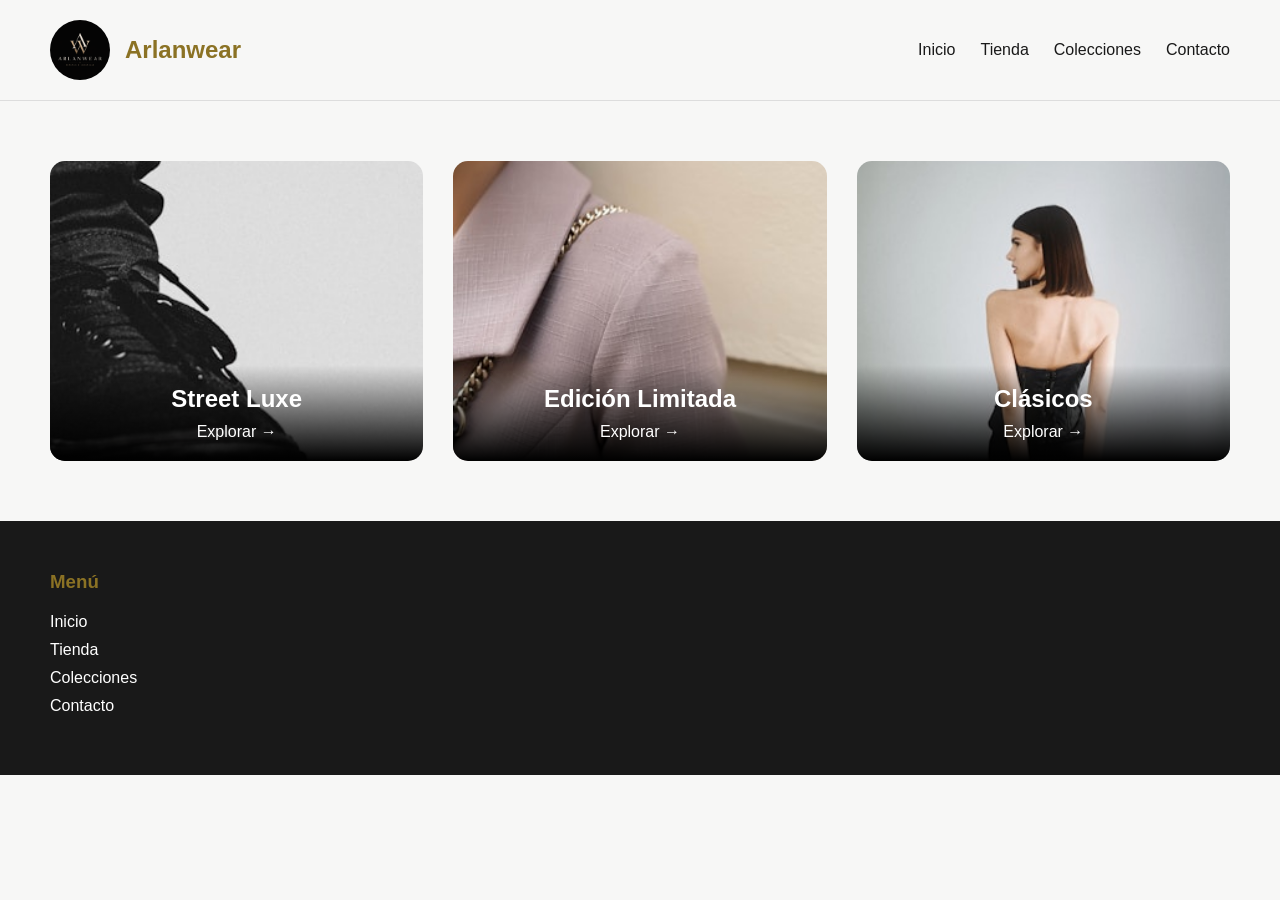
==== colecciones.html @ 35a04d6d "Add files via upload" ====
<!DOCTYPE html>
<html lang="es">
<head>
    <meta charset="UTF-8">
    <title>Arlanwear - Colecciones</title>
    <link rel="stylesheet" href="estilos.css">
</head>
<body>
    <header class="header">
        <div class="logo-area">
            <img class="logo" src="Arlanwear_files/ChatGPT-Image-21-abr-2026-09_43_17-p.m.png" alt="Logo">
            <a href="index.html" class="site-title">Arlanwear</a>
        </div>
        <nav class="nav-links">
            <a href="index.html">Inicio</a>
            <a href="tienda.html">Tienda</a>
            <a href="colecciones.html">Colecciones</a>
            <a href="contacto.html">Contacto</a>
        </nav>
    </header>

    <section class="categories">
        <div class="category-card">
            <img src="Arlanwear_files/photo-1592307493366-958033173b23" alt="Street Luxe">
            <div class="category-overlay">
                <h3>Street Luxe</h3>
                <a href="tienda.html">Explorar →</a>
            </div>
        </div>
        <div class="category-card">
            <img src="Arlanwear_files/photo-1622114684497-a9820f5ebc41" alt="Edición Limitada">
            <div class="category-overlay">
                <h3>Edición Limitada</h3>
                <a href="tienda.html">Explorar →</a>
            </div>
        </div>
        <div class="category-card">
            <img src="Arlanwear_files/photo-1614942917889-c1f6a8ad933a" alt="Clásicos">
            <div class="category-overlay">
                <h3>Clásicos</h3>
                <a href="tienda.html">Explorar →</a>
            </div>
        </div>
    </section>

    <footer class="footer">
        <div><h3>Menú</h3><a href="index.html">Inicio</a><a href="tienda.html">Tienda</a><a href="colecciones.html">Colecciones</a><a href="contacto.html">Contacto</a></div>
    </footer>
</body>
</html>
---- estilos.css ----
*{margin:0;padding:0;box-sizing:border-box}
body{font-family:'Segoe UI',Arial,sans-serif;background:#f7f7f6}
.header{background:#f7f7f6;padding:20px 50px;display:flex;justify-content:space-between;align-items:center;flex-wrap:wrap;border-bottom:1px solid #ddd}
.logo-area{display:flex;align-items:center;gap:15px}
.logo{width:60px;height:60px;border-radius:50%;object-fit:cover}
.site-title{color:#8b7224;font-size:24px;font-weight:bold;text-decoration:none}
.nav-links{display:flex;gap:25px}
.nav-links a{text-decoration:none;color:#191919;font-size:16px}
.nav-links a:hover{color:#8b7224}
.hero{background:linear-gradient(135deg,#191919 0%,#8b7224 100%);color:white;text-align:center;padding:100px 20px}
.hero h1{font-size:48px;margin-bottom:20px}
.hero p{font-size:20px;margin-bottom:30px}
.btn{background:#8b7224;color:white;padding:12px 30px;border-radius:30px;text-decoration:none;display:inline-block}
.btn:hover{background:#6b561c}
.categories{padding:60px 50px;display:grid;grid-template-columns:repeat(3,1fr);gap:30px}
.category-card{position:relative;height:300px;border-radius:15px;overflow:hidden}
.category-card img{width:100%;height:100%;object-fit:cover}
.category-overlay{position:absolute;bottom:0;left:0;right:0;background:linear-gradient(transparent,black);color:white;padding:20px;text-align:center}
.category-overlay h3{font-size:24px;margin-bottom:10px}
.category-overlay a{color:white;text-decoration:none}
.products-section{padding:40px 50px;max-width:1200px;margin:0 auto}
.products-section h1{text-align:center;margin-bottom:40px;font-size:32px}
.products-grid{display:grid;grid-template-columns:repeat(4,1fr);gap:30px}
.product-card{background:white;border-radius:10px;overflow:hidden;box-shadow:0 2px 10px rgba(0,0,0,0.1);text-align:center;padding-bottom:20px}
.product-card img{width:100%;height:250px;object-fit:cover}
.product-card h3{margin:15px 0 10px;font-size:18px}
.price{color:#8b7224;font-size:20px;font-weight:bold;margin:10px 0}
.product-btn{background:#191919;color:white;padding:8px 20px;border:none;border-radius:20px;cursor:pointer}
.newsletter{background:#191919;color:white;text-align:center;padding:60px 20px}
.newsletter h2{font-size:32px;margin-bottom:15px}
.newsletter-form{display:flex;justify-content:center;gap:10px;flex-wrap:wrap;margin-top:20px}
.newsletter-form input{padding:12px 20px;border-radius:30px;border:none;width:300px}
.newsletter-form button{background:#8b7224;color:white;padding:12px 30px;border:none;border-radius:30px;cursor:pointer}
.contact-section{max-width:600px;margin:60px auto;padding:0 20px;text-align:center}
.contact-form{display:flex;flex-direction:column;gap:15px;margin:30px 0}
.contact-form input,.contact-form textarea{padding:12px;border:1px solid #ddd;border-radius:10px}
.footer{background:#191919;color:white;padding:50px;display:grid;grid-template-columns:repeat(3,1fr);gap:40px}
.footer h3{color:#8b7224;margin-bottom:20px}
.footer a{color:white;text-decoration:none;display:block;margin-bottom:10px}
@media(max-width:768px){.header{flex-direction:column;gap:15px}.categories{grid-template-columns:1fr;padding:30px}.products-grid{grid-template-columns:repeat(2,1fr)}.footer{grid-template-columns:1fr;text-align:center}}
@media(max-width:480px){.products-grid{grid-template-columns:1fr}.hero h1{font-size:32px}}
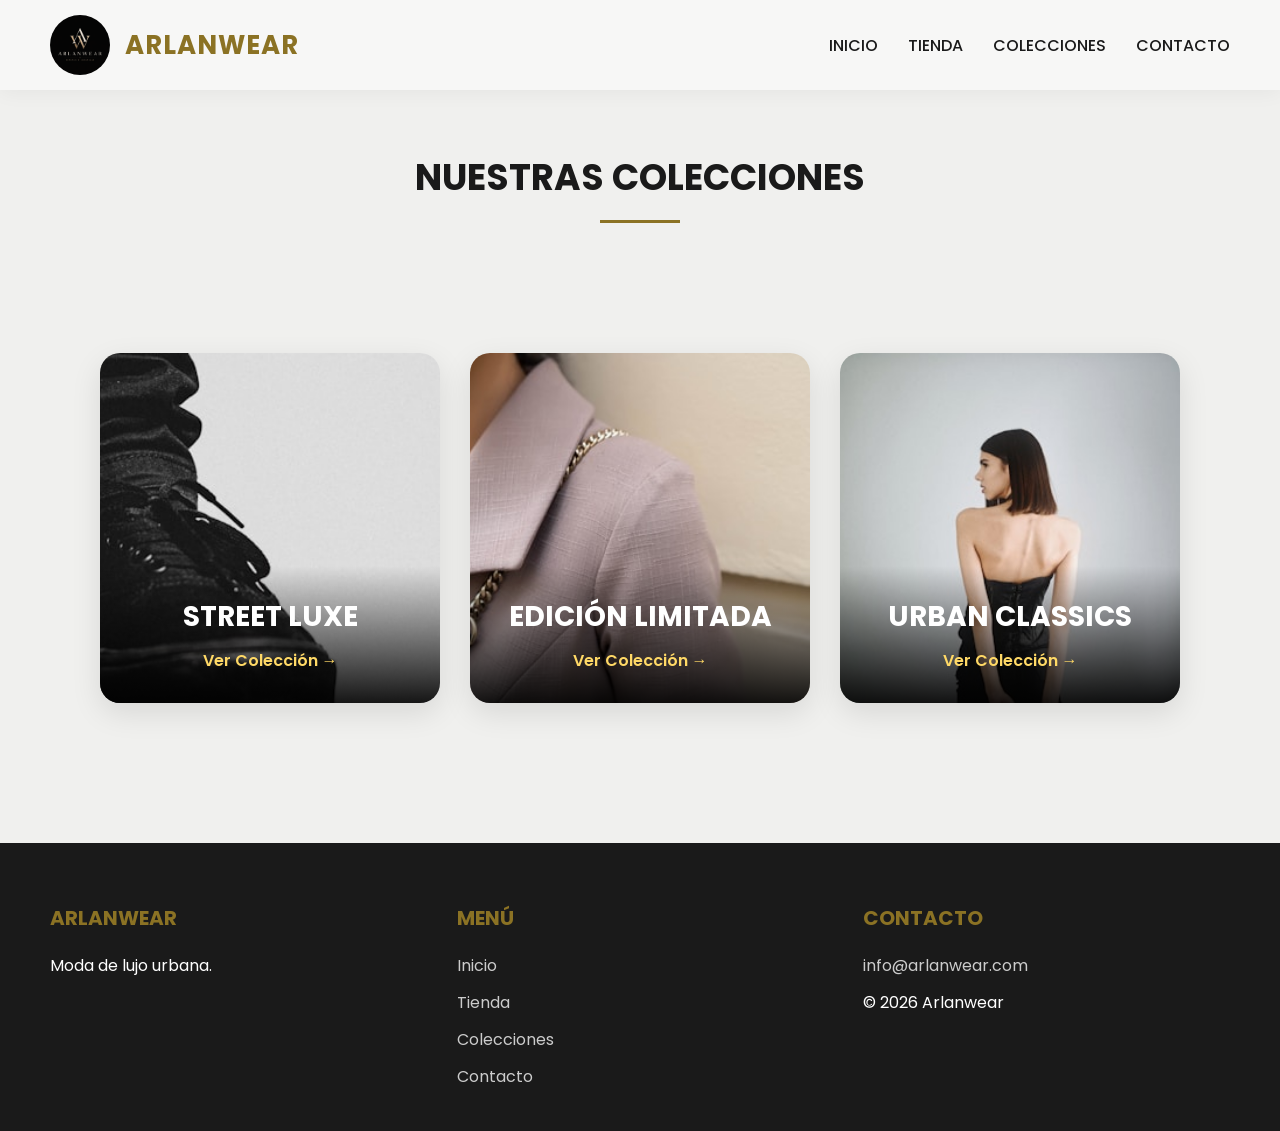
==== commit 0062c357: "Update colecciones.html with new structure and titles" ====
--- a/colecciones.html
+++ b/colecciones.html
@@ -2,49 +2,56 @@
 <html lang="es">
 <head>
     <meta charset="UTF-8">
-    <title>Arlanwear - Colecciones</title>
+    <meta name="viewport" content="width=device-width, initial-scale=1.0">
+    <title>Colecciones | Arlanwear</title>
+    <link href="https://fonts.googleapis.com/css2?family=Poppins:wght@300;400;500;600;700&display=swap" rel="stylesheet">
     <link rel="stylesheet" href="estilos.css">
 </head>
 <body>
     <header class="header">
         <div class="logo-area">
-            <img class="logo" src="Arlanwear_files/ChatGPT-Image-21-abr-2026-09_43_17-p.m.png" alt="Logo">
-            <a href="index.html" class="site-title">Arlanwear</a>
+            <img class="logo" src="Arlanwear_files/ChatGPT-Image-21-abr-2026-09_43_17-p.m.png" alt="Arlanwear">
+            <a href="index.html" class="site-title">ARLANWEAR</a>
         </div>
         <nav class="nav-links">
-            <a href="index.html">Inicio</a>
-            <a href="tienda.html">Tienda</a>
-            <a href="colecciones.html">Colecciones</a>
-            <a href="contacto.html">Contacto</a>
+            <a href="index.html">INICIO</a>
+            <a href="tienda.html">TIENDA</a>
+            <a href="colecciones.html">COLECCIONES</a>
+            <a href="contacto.html">CONTACTO</a>
         </nav>
     </header>
 
-    <section class="categories">
-        <div class="category-card">
-            <img src="Arlanwear_files/photo-1592307493366-958033173b23" alt="Street Luxe">
-            <div class="category-overlay">
-                <h3>Street Luxe</h3>
-                <a href="tienda.html">Explorar →</a>
+    <section class="products-section">
+        <h1>NUESTRAS COLECCIONES</h1>
+        <div class="categories">
+            <div class="category-card">
+                <img src="Arlanwear_files/photo-1592307493366-958033173b23" alt="Street Luxe">
+                <div class="category-overlay">
+                    <h3>STREET LUXE</h3>
+                    <a href="tienda.html">Ver Colección →</a>
+                </div>
             </div>
-        </div>
-        <div class="category-card">
-            <img src="Arlanwear_files/photo-1622114684497-a9820f5ebc41" alt="Edición Limitada">
-            <div class="category-overlay">
-                <h3>Edición Limitada</h3>
-                <a href="tienda.html">Explorar →</a>
+            <div class="category-card">
+                <img src="Arlanwear_files/photo-1622114684497-a9820f5ebc41" alt="Edición Limitada">
+                <div class="category-overlay">
+                    <h3>EDICIÓN LIMITADA</h3>
+                    <a href="tienda.html">Ver Colección →</a>
+                </div>
             </div>
-        </div>
-        <div class="category-card">
-            <img src="Arlanwear_files/photo-1614942917889-c1f6a8ad933a" alt="Clásicos">
-            <div class="category-overlay">
-                <h3>Clásicos</h3>
-                <a href="tienda.html">Explorar →</a>
+            <div class="category-card">
+                <img src="Arlanwear_files/photo-1614942917889-c1f6a8ad933a" alt="Urban Classics">
+                <div class="category-overlay">
+                    <h3>URBAN CLASSICS</h3>
+                    <a href="tienda.html">Ver Colección →</a>
+                </div>
             </div>
         </div>
     </section>
 
     <footer class="footer">
-        <div><h3>Menú</h3><a href="index.html">Inicio</a><a href="tienda.html">Tienda</a><a href="colecciones.html">Colecciones</a><a href="contacto.html">Contacto</a></div>
+        <div><h3>ARLANWEAR</h3><p>Moda de lujo urbana.</p></div>
+        <div><h3>MENÚ</h3><a href="index.html">Inicio</a><a href="tienda.html">Tienda</a><a href="colecciones.html">Colecciones</a><a href="contacto.html">Contacto</a></div>
+        <div><h3>CONTACTO</h3><a href="mailto:info@arlanwear.com">info@arlanwear.com</a><p>© 2026 Arlanwear</p></div>
     </footer>
 </body>
 </html>
--- a/estilos.css
+++ b/estilos.css
@@ -1,41 +1,427 @@
-*{margin:0;padding:0;box-sizing:border-box}
-body{font-family:'Segoe UI',Arial,sans-serif;background:#f7f7f6}
-.header{background:#f7f7f6;padding:20px 50px;display:flex;justify-content:space-between;align-items:center;flex-wrap:wrap;border-bottom:1px solid #ddd}
-.logo-area{display:flex;align-items:center;gap:15px}
-.logo{width:60px;height:60px;border-radius:50%;object-fit:cover}
-.site-title{color:#8b7224;font-size:24px;font-weight:bold;text-decoration:none}
-.nav-links{display:flex;gap:25px}
-.nav-links a{text-decoration:none;color:#191919;font-size:16px}
-.nav-links a:hover{color:#8b7224}
-.hero{background:linear-gradient(135deg,#191919 0%,#8b7224 100%);color:white;text-align:center;padding:100px 20px}
-.hero h1{font-size:48px;margin-bottom:20px}
-.hero p{font-size:20px;margin-bottom:30px}
-.btn{background:#8b7224;color:white;padding:12px 30px;border-radius:30px;text-decoration:none;display:inline-block}
-.btn:hover{background:#6b561c}
-.categories{padding:60px 50px;display:grid;grid-template-columns:repeat(3,1fr);gap:30px}
-.category-card{position:relative;height:300px;border-radius:15px;overflow:hidden}
-.category-card img{width:100%;height:100%;object-fit:cover}
-.category-overlay{position:absolute;bottom:0;left:0;right:0;background:linear-gradient(transparent,black);color:white;padding:20px;text-align:center}
-.category-overlay h3{font-size:24px;margin-bottom:10px}
-.category-overlay a{color:white;text-decoration:none}
-.products-section{padding:40px 50px;max-width:1200px;margin:0 auto}
-.products-section h1{text-align:center;margin-bottom:40px;font-size:32px}
-.products-grid{display:grid;grid-template-columns:repeat(4,1fr);gap:30px}
-.product-card{background:white;border-radius:10px;overflow:hidden;box-shadow:0 2px 10px rgba(0,0,0,0.1);text-align:center;padding-bottom:20px}
-.product-card img{width:100%;height:250px;object-fit:cover}
-.product-card h3{margin:15px 0 10px;font-size:18px}
-.price{color:#8b7224;font-size:20px;font-weight:bold;margin:10px 0}
-.product-btn{background:#191919;color:white;padding:8px 20px;border:none;border-radius:20px;cursor:pointer}
-.newsletter{background:#191919;color:white;text-align:center;padding:60px 20px}
-.newsletter h2{font-size:32px;margin-bottom:15px}
-.newsletter-form{display:flex;justify-content:center;gap:10px;flex-wrap:wrap;margin-top:20px}
-.newsletter-form input{padding:12px 20px;border-radius:30px;border:none;width:300px}
-.newsletter-form button{background:#8b7224;color:white;padding:12px 30px;border:none;border-radius:30px;cursor:pointer}
-.contact-section{max-width:600px;margin:60px auto;padding:0 20px;text-align:center}
-.contact-form{display:flex;flex-direction:column;gap:15px;margin:30px 0}
-.contact-form input,.contact-form textarea{padding:12px;border:1px solid #ddd;border-radius:10px}
-.footer{background:#191919;color:white;padding:50px;display:grid;grid-template-columns:repeat(3,1fr);gap:40px}
-.footer h3{color:#8b7224;margin-bottom:20px}
-.footer a{color:white;text-decoration:none;display:block;margin-bottom:10px}
-@media(max-width:768px){.header{flex-direction:column;gap:15px}.categories{grid-template-columns:1fr;padding:30px}.products-grid{grid-template-columns:repeat(2,1fr)}.footer{grid-template-columns:1fr;text-align:center}}
-@media(max-width:480px){.products-grid{grid-template-columns:1fr}.hero h1{font-size:32px}}
+* {
+    margin: 0;
+    padding: 0;
+    box-sizing: border-box;
+}
+
+body {
+    font-family: 'Poppins', 'Segoe UI', Arial, sans-serif;
+    background: #f7f7f6;
+    color: #1a1a1a;
+    scroll-behavior: smooth;
+}
+
+/* Header con sombra y efecto */
+.header {
+    background: rgba(247, 247, 246, 0.95);
+    backdrop-filter: blur(10px);
+    padding: 15px 50px;
+    display: flex;
+    justify-content: space-between;
+    align-items: center;
+    flex-wrap: wrap;
+    position: sticky;
+    top: 0;
+    z-index: 1000;
+    box-shadow: 0 2px 20px rgba(0,0,0,0.05);
+}
+
+.logo-area {
+    display: flex;
+    align-items: center;
+    gap: 15px;
+}
+
+.logo {
+    width: 60px;
+    height: 60px;
+    border-radius: 50%;
+    object-fit: cover;
+    transition: transform 0.3s;
+}
+
+.logo:hover {
+    transform: scale(1.05);
+}
+
+.site-title {
+    color: #8b7224;
+    font-size: 26px;
+    font-weight: 700;
+    text-decoration: none;
+    letter-spacing: 1px;
+}
+
+.nav-links {
+    display: flex;
+    gap: 30px;
+}
+
+.nav-links a {
+    text-decoration: none;
+    color: #1a1a1a;
+    font-weight: 500;
+    transition: all 0.3s;
+    position: relative;
+}
+
+.nav-links a:hover {
+    color: #8b7224;
+}
+
+.nav-links a::after {
+    content: '';
+    position: absolute;
+    bottom: -5px;
+    left: 0;
+    width: 0;
+    height: 2px;
+    background: #8b7224;
+    transition: width 0.3s;
+}
+
+.nav-links a:hover::after {
+    width: 100%;
+}
+
+/* Hero mejorado */
+.hero {
+    background: linear-gradient(135deg, #1a1a1a 0%, #2a2a2a 50%, #8b7224 100%);
+    color: white;
+    text-align: center;
+    padding: 120px 20px;
+    clip-path: polygon(0 0, 100% 0, 100% 90%, 0 100%);
+}
+
+.hero h1 {
+    font-size: 56px;
+    margin-bottom: 20px;
+    animation: fadeInUp 1s ease;
+}
+
+.hero p {
+    font-size: 20px;
+    margin-bottom: 30px;
+    opacity: 0.9;
+}
+
+.btn {
+    background: #8b7224;
+    color: white;
+    padding: 14px 35px;
+    border-radius: 50px;
+    text-decoration: none;
+    font-weight: 600;
+    display: inline-block;
+    transition: all 0.3s;
+    border: none;
+    cursor: pointer;
+    box-shadow: 0 4px 15px rgba(139,114,36,0.3);
+}
+
+.btn:hover {
+    background: #6b561c;
+    transform: translateY(-3px);
+    box-shadow: 0 6px 20px rgba(139,114,36,0.4);
+}
+
+/* Categorías con efecto hover */
+.categories {
+    padding: 80px 50px;
+    display: grid;
+    grid-template-columns: repeat(3, 1fr);
+    gap: 30px;
+    max-width: 1400px;
+    margin: 0 auto;
+}
+
+.category-card {
+    position: relative;
+    height: 350px;
+    border-radius: 20px;
+    overflow: hidden;
+    cursor: pointer;
+    box-shadow: 0 10px 30px rgba(0,0,0,0.1);
+}
+
+.category-card img {
+    width: 100%;
+    height: 100%;
+    object-fit: cover;
+    transition: transform 0.5s;
+}
+
+.category-card:hover img {
+    transform: scale(1.1);
+}
+
+.category-overlay {
+    position: absolute;
+    bottom: 0;
+    left: 0;
+    right: 0;
+    background: linear-gradient(to top, rgba(0,0,0,0.9), transparent);
+    color: white;
+    padding: 30px;
+    text-align: center;
+    transform: translateY(0);
+    transition: transform 0.3s;
+}
+
+.category-card:hover .category-overlay {
+    transform: translateY(-10px);
+}
+
+.category-overlay h3 {
+    font-size: 28px;
+    margin-bottom: 10px;
+}
+
+.category-overlay a {
+    color: #ffd966;
+    text-decoration: none;
+    font-weight: 600;
+}
+
+/* Productos con grid mejorado */
+.products-section {
+    padding: 60px 50px;
+    background: #f0f0ee;
+}
+
+.products-section h1, .products-section h2 {
+    text-align: center;
+    margin-bottom: 50px;
+    font-size: 36px;
+    position: relative;
+}
+
+.products-section h1::after, .products-section h2::after {
+    content: '';
+    display: block;
+    width: 80px;
+    height: 3px;
+    background: #8b7224;
+    margin: 15px auto 0;
+}
+
+.products-grid {
+    display: grid;
+    grid-template-columns: repeat(auto-fit, minmax(280px, 1fr));
+    gap: 30px;
+    max-width: 1400px;
+    margin: 0 auto;
+}
+
+.product-card {
+    background: white;
+    border-radius: 15px;
+    overflow: hidden;
+    text-align: center;
+    box-shadow: 0 5px 20px rgba(0,0,0,0.08);
+    transition: all 0.3s;
+    padding-bottom: 20px;
+}
+
+.product-card:hover {
+    transform: translateY(-10px);
+    box-shadow: 0 15px 35px rgba(0,0,0,0.15);
+}
+
+.product-card img {
+    width: 100%;
+    height: 280px;
+    object-fit: cover;
+    transition: transform 0.3s;
+}
+
+.product-card:hover img {
+    transform: scale(1.05);
+}
+
+.product-card h3 {
+    margin: 20px 0 10px;
+    font-size: 18px;
+}
+
+.price {
+    color: #8b7224;
+    font-size: 24px;
+    font-weight: bold;
+    margin: 10px 0;
+}
+
+.product-btn {
+    background: #1a1a1a;
+    color: white;
+    padding: 10px 25px;
+    border: none;
+    border-radius: 30px;
+    cursor: pointer;
+    transition: all 0.3s;
+    font-weight: 600;
+}
+
+.product-btn:hover {
+    background: #8b7224;
+    transform: scale(1.05);
+}
+
+/* Newsletter */
+.newsletter {
+    background: linear-gradient(135deg, #1a1a1a, #2a2a2a);
+    color: white;
+    text-align: center;
+    padding: 80px 20px;
+}
+
+.newsletter h2 {
+    font-size: 36px;
+    margin-bottom: 15px;
+}
+
+.newsletter-form {
+    display: flex;
+    justify-content: center;
+    gap: 15px;
+    flex-wrap: wrap;
+    margin-top: 30px;
+}
+
+.newsletter-form input {
+    padding: 14px 25px;
+    border-radius: 50px;
+    border: none;
+    width: 320px;
+    font-size: 16px;
+}
+
+.newsletter-form button {
+    background: #8b7224;
+    color: white;
+    padding: 14px 35px;
+    border: none;
+    border-radius: 50px;
+    cursor: pointer;
+    font-weight: 600;
+    transition: all 0.3s;
+}
+
+.newsletter-form button:hover {
+    background: #6b561c;
+    transform: scale(1.02);
+}
+
+/* Contacto */
+.contact-section {
+    max-width: 700px;
+    margin: 80px auto;
+    padding: 0 20px;
+    text-align: center;
+}
+
+.contact-section h1 {
+    font-size: 42px;
+    margin-bottom: 20px;
+}
+
+.contact-form {
+    display: flex;
+    flex-direction: column;
+    gap: 20px;
+    margin: 40px 0;
+}
+
+.contact-form input, .contact-form textarea {
+    padding: 15px;
+    border: 2px solid #eee;
+    border-radius: 12px;
+    font-family: inherit;
+    transition: all 0.3s;
+}
+
+.contact-form input:focus, .contact-form textarea:focus {
+    outline: none;
+    border-color: #8b7224;
+    box-shadow: 0 0 0 3px rgba(139,114,36,0.2);
+}
+
+.contact-info {
+    margin-top: 30px;
+    padding: 20px;
+    background: #f0f0ee;
+    border-radius: 15px;
+}
+
+/* Footer */
+.footer {
+    background: #1a1a1a;
+    color: white;
+    padding: 60px 50px 30px;
+    display: grid;
+    grid-template-columns: repeat(auto-fit, minmax(250px, 1fr));
+    gap: 40px;
+}
+
+.footer h3 {
+    color: #8b7224;
+    margin-bottom: 20px;
+    font-size: 20px;
+}
+
+.footer a {
+    color: #ccc;
+    text-decoration: none;
+    display: block;
+    margin-bottom: 12px;
+    transition: color 0.3s;
+}
+
+.footer a:hover {
+    color: #8b7224;
+}
+
+/* Animaciones */
+@keyframes fadeInUp {
+    from {
+        opacity: 0;
+        transform: translateY(30px);
+    }
+    to {
+        opacity: 1;
+        transform: translateY(0);
+    }
+}
+
+/* Responsive */
+@media (max-width: 768px) {
+    .header {
+        flex-direction: column;
+        gap: 15px;
+        padding: 15px 20px;
+    }
+    .hero h1 {
+        font-size: 36px;
+    }
+    .categories {
+        grid-template-columns: 1fr;
+        padding: 40px 20px;
+    }
+    .products-section {
+        padding: 40px 20px;
+    }
+    .footer {
+        grid-template-columns: 1fr;
+        text-align: center;
+        padding: 40px 20px;
+    }
+}
+
+@media (max-width: 480px) {
+    .hero h1 {
+        font-size: 28px;
+    }
+    .products-grid {
+        grid-template-columns: 1fr;
+    }
+}
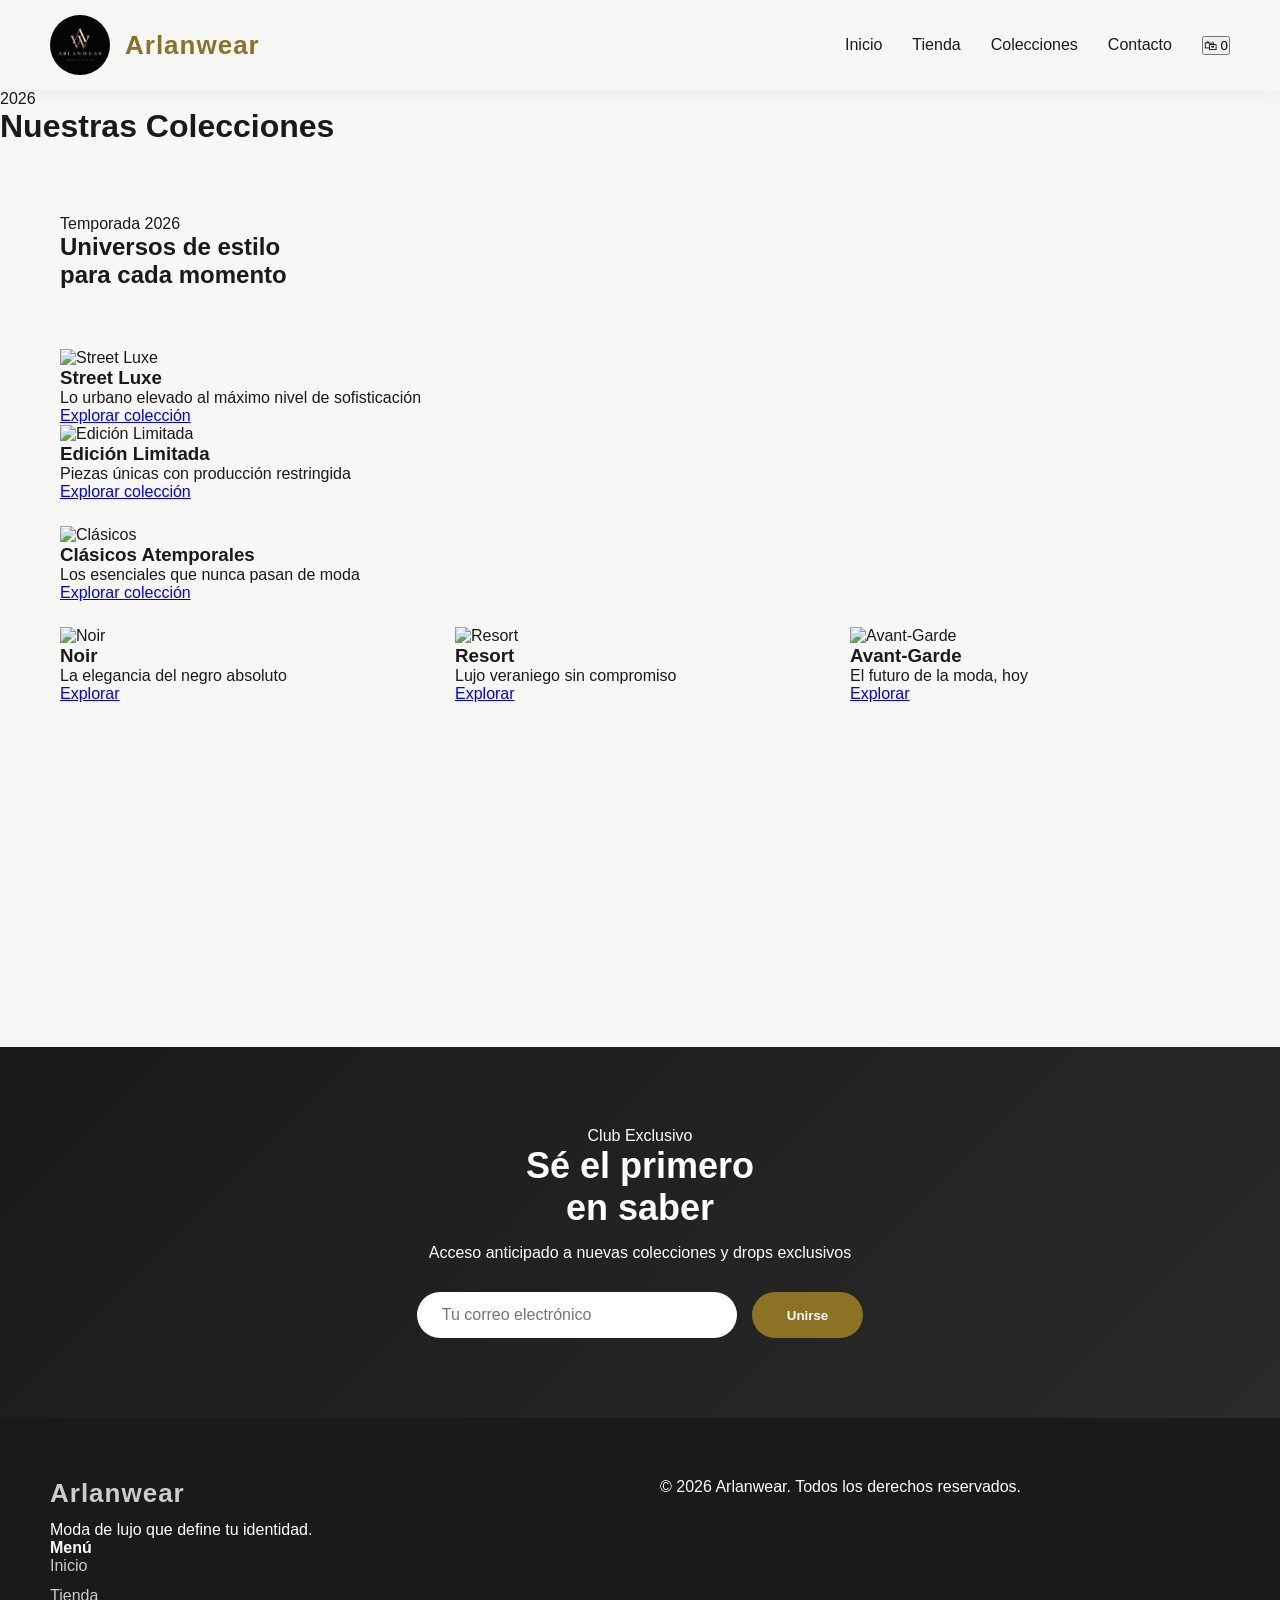
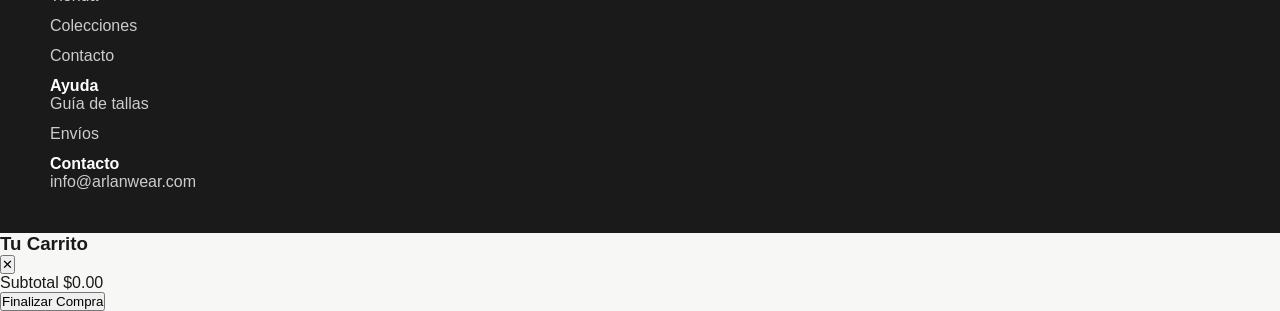
==== commit 1a7b73fc: "Revise colecciones.html for layout and content updates" ====
--- a/colecciones.html
+++ b/colecciones.html
@@ -1,57 +1,166 @@
 <!DOCTYPE html>
 <html lang="es">
 <head>
-    <meta charset="UTF-8">
-    <meta name="viewport" content="width=device-width, initial-scale=1.0">
-    <title>Colecciones | Arlanwear</title>
-    <link href="https://fonts.googleapis.com/css2?family=Poppins:wght@300;400;500;600;700&display=swap" rel="stylesheet">
-    <link rel="stylesheet" href="estilos.css">
+  <meta charset="UTF-8">
+  <meta name="viewport" content="width=device-width, initial-scale=1.0">
+  <title>Arlanwear — Colecciones</title>
+  <link rel="stylesheet" href="estilos.css">
 </head>
 <body>
-    <header class="header">
-        <div class="logo-area">
-            <img class="logo" src="Arlanwear_files/ChatGPT-Image-21-abr-2026-09_43_17-p.m.png" alt="Arlanwear">
-            <a href="index.html" class="site-title">ARLANWEAR</a>
+
+<!-- HEADER -->
+<header class="header">
+  <div class="logo-area">
+    <img class="logo" src="Arlanwear_files/ChatGPT-Image-21-abr-2026-09_43_17-p.m.png" alt="Logo"
+         onerror="this.src='https://images.unsplash.com/photo-1558618666-fcd25c85cd64?w=100&h=100&fit=crop'">
+    <a href="index.html" class="site-title">Arlanwear</a>
+  </div>
+  <nav class="nav-links">
+    <a href="index.html">Inicio</a>
+    <a href="tienda.html">Tienda</a>
+    <a href="colecciones.html">Colecciones</a>
+    <a href="contacto.html">Contacto</a>
+    <button class="cart-icon" onclick="openCart()" aria-label="Carrito">
+      🛍
+      <span class="cart-count" id="cart-badge">0</span>
+    </button>
+  </nav>
+</header>
+
+<!-- PAGE HERO -->
+<div class="colecciones-hero">
+  <div class="page-hero-content">
+    <p class="section-eyebrow">2026</p>
+    <h1>Nuestras Colecciones</h1>
+  </div>
+</div>
+
+<!-- COLLECTIONS GRID -->
+<section style="padding:70px 60px;background:var(--cream)">
+  <div class="section-header reveal" style="margin-bottom:60px">
+    <p class="section-eyebrow">Temporada 2026</p>
+    <h2 class="section-title">Universos de estilo<br>para cada momento</h2>
+  </div>
+
+  <!-- Main Grid -->
+  <div class="collection-grid reveal">
+    <div class="collection-card tall">
+      <img src="https://images.unsplash.com/photo-1469334031218-e382a71b716b?w=900&q=80" alt="Street Luxe">
+      <div class="overlay">
+        <h3>Street Luxe</h3>
+        <p>Lo urbano elevado al máximo nivel de sofisticación</p>
+        <a href="tienda.html">Explorar colección</a>
+      </div>
+    </div>
+    <div style="display:flex;flex-direction:column;gap:25px">
+      <div class="collection-card medium">
+        <img src="https://images.unsplash.com/photo-1509631179647-0177331693ae?w=700&q=80" alt="Edición Limitada">
+        <div class="overlay">
+          <h3>Edición Limitada</h3>
+          <p>Piezas únicas con producción restringida</p>
+          <a href="tienda.html">Explorar colección</a>
         </div>
-        <nav class="nav-links">
-            <a href="index.html">INICIO</a>
-            <a href="tienda.html">TIENDA</a>
-            <a href="colecciones.html">COLECCIONES</a>
-            <a href="contacto.html">CONTACTO</a>
-        </nav>
-    </header>
+      </div>
+      <div class="collection-card medium">
+        <img src="https://images.unsplash.com/photo-1558769132-cb1aea458c5e?w=700&q=80" alt="Clásicos">
+        <div class="overlay">
+          <h3>Clásicos Atemporales</h3>
+          <p>Los esenciales que nunca pasan de moda</p>
+          <a href="tienda.html">Explorar colección</a>
+        </div>
+      </div>
+    </div>
+  </div>
 
-    <section class="products-section">
-        <h1>NUESTRAS COLECCIONES</h1>
-        <div class="categories">
-            <div class="category-card">
-                <img src="Arlanwear_files/photo-1592307493366-958033173b23" alt="Street Luxe">
-                <div class="category-overlay">
-                    <h3>STREET LUXE</h3>
-                    <a href="tienda.html">Ver Colección →</a>
-                </div>
-            </div>
-            <div class="category-card">
-                <img src="Arlanwear_files/photo-1622114684497-a9820f5ebc41" alt="Edición Limitada">
-                <div class="category-overlay">
-                    <h3>EDICIÓN LIMITADA</h3>
-                    <a href="tienda.html">Ver Colección →</a>
-                </div>
-            </div>
-            <div class="category-card">
-                <img src="Arlanwear_files/photo-1614942917889-c1f6a8ad933a" alt="Urban Classics">
-                <div class="category-overlay">
-                    <h3>URBAN CLASSICS</h3>
-                    <a href="tienda.html">Ver Colección →</a>
-                </div>
-            </div>
-        </div>
-    </section>
+  <!-- Second row -->
+  <div style="display:grid;grid-template-columns:repeat(3,1fr);gap:25px;margin-top:25px" class="reveal">
+    <div class="collection-card" style="height:350px">
+      <img src="https://images.unsplash.com/photo-1525507119028-ed4c629a60a3?w=700&q=80" alt="Noir">
+      <div class="overlay">
+        <h3>Noir</h3>
+        <p>La elegancia del negro absoluto</p>
+        <a href="tienda.html">Explorar</a>
+      </div>
+    </div>
+    <div class="collection-card" style="height:350px">
+      <img src="https://images.unsplash.com/photo-1490481651871-ab68de25d43d?w=700&q=80" alt="Resort">
+      <div class="overlay">
+        <h3>Resort</h3>
+        <p>Lujo veraniego sin compromiso</p>
+        <a href="tienda.html">Explorar</a>
+      </div>
+    </div>
+    <div class="collection-card" style="height:350px">
+      <img src="https://images.unsplash.com/photo-1467043237213-65f2da53396f?w=700&q=80" alt="Avant-Garde">
+      <div class="overlay">
+        <h3>Avant-Garde</h3>
+        <p>El futuro de la moda, hoy</p>
+        <a href="tienda.html">Explorar</a>
+      </div>
+    </div>
+  </div>
+</section>
 
-    <footer class="footer">
-        <div><h3>ARLANWEAR</h3><p>Moda de lujo urbana.</p></div>
-        <div><h3>MENÚ</h3><a href="index.html">Inicio</a><a href="tienda.html">Tienda</a><a href="colecciones.html">Colecciones</a><a href="contacto.html">Contacto</a></div>
-        <div><h3>CONTACTO</h3><a href="mailto:info@arlanwear.com">info@arlanwear.com</a><p>© 2026 Arlanwear</p></div>
-    </footer>
+<!-- NEWSLETTER -->
+<section class="newsletter">
+  <div class="reveal">
+    <p class="section-eyebrow">Club Exclusivo</p>
+    <h2>Sé el primero<br>en saber</h2>
+    <p>Acceso anticipado a nuevas colecciones y drops exclusivos</p>
+    <div class="newsletter-form">
+      <input type="email" placeholder="Tu correo electrónico">
+      <button onclick="alert('¡Suscripto! Te avisaremos antes que nadie.')">Unirse</button>
+    </div>
+  </div>
+</section>
+
+<!-- FOOTER -->
+<footer class="footer">
+  <div class="footer-top">
+    <div class="footer-brand">
+      <a href="index.html" class="site-title">Arlanwear</a>
+      <p>Moda de lujo que define tu identidad.</p>
+    </div>
+    <div>
+      <h4>Menú</h4>
+      <a href="index.html">Inicio</a>
+      <a href="tienda.html">Tienda</a>
+      <a href="colecciones.html">Colecciones</a>
+      <a href="contacto.html">Contacto</a>
+    </div>
+    <div>
+      <h4>Ayuda</h4>
+      <a href="#">Guía de tallas</a>
+      <a href="#">Envíos</a>
+    </div>
+    <div>
+      <h4>Contacto</h4>
+      <a href="mailto:info@arlanwear.com">info@arlanwear.com</a>
+    </div>
+  </div>
+  <div class="footer-bottom">
+    <p>© 2026 Arlanwear. Todos los derechos reservados.</p>
+  </div>
+</footer>
+
+<!-- CART -->
+<div class="cart-overlay" id="cart-overlay" onclick="closeCart()"></div>
+<aside class="cart-sidebar" id="cart-sidebar">
+  <div class="cart-header">
+    <h3>Tu Carrito</h3>
+    <button class="cart-close" onclick="closeCart()">✕</button>
+  </div>
+  <div class="cart-items" id="cart-items"></div>
+  <div class="cart-footer">
+    <div class="cart-subtotal">
+      <span>Subtotal</span>
+      <span class="cart-subtotal-price" id="cart-total">$0.00</span>
+    </div>
+    <button class="cart-checkout-btn" onclick="alert('¡Checkout próximamente!')">Finalizar Compra</button>
+  </div>
+</aside>
+<div class="toast" id="toast"></div>
+
+<script src="cart.js"></script>
 </body>
 </html>
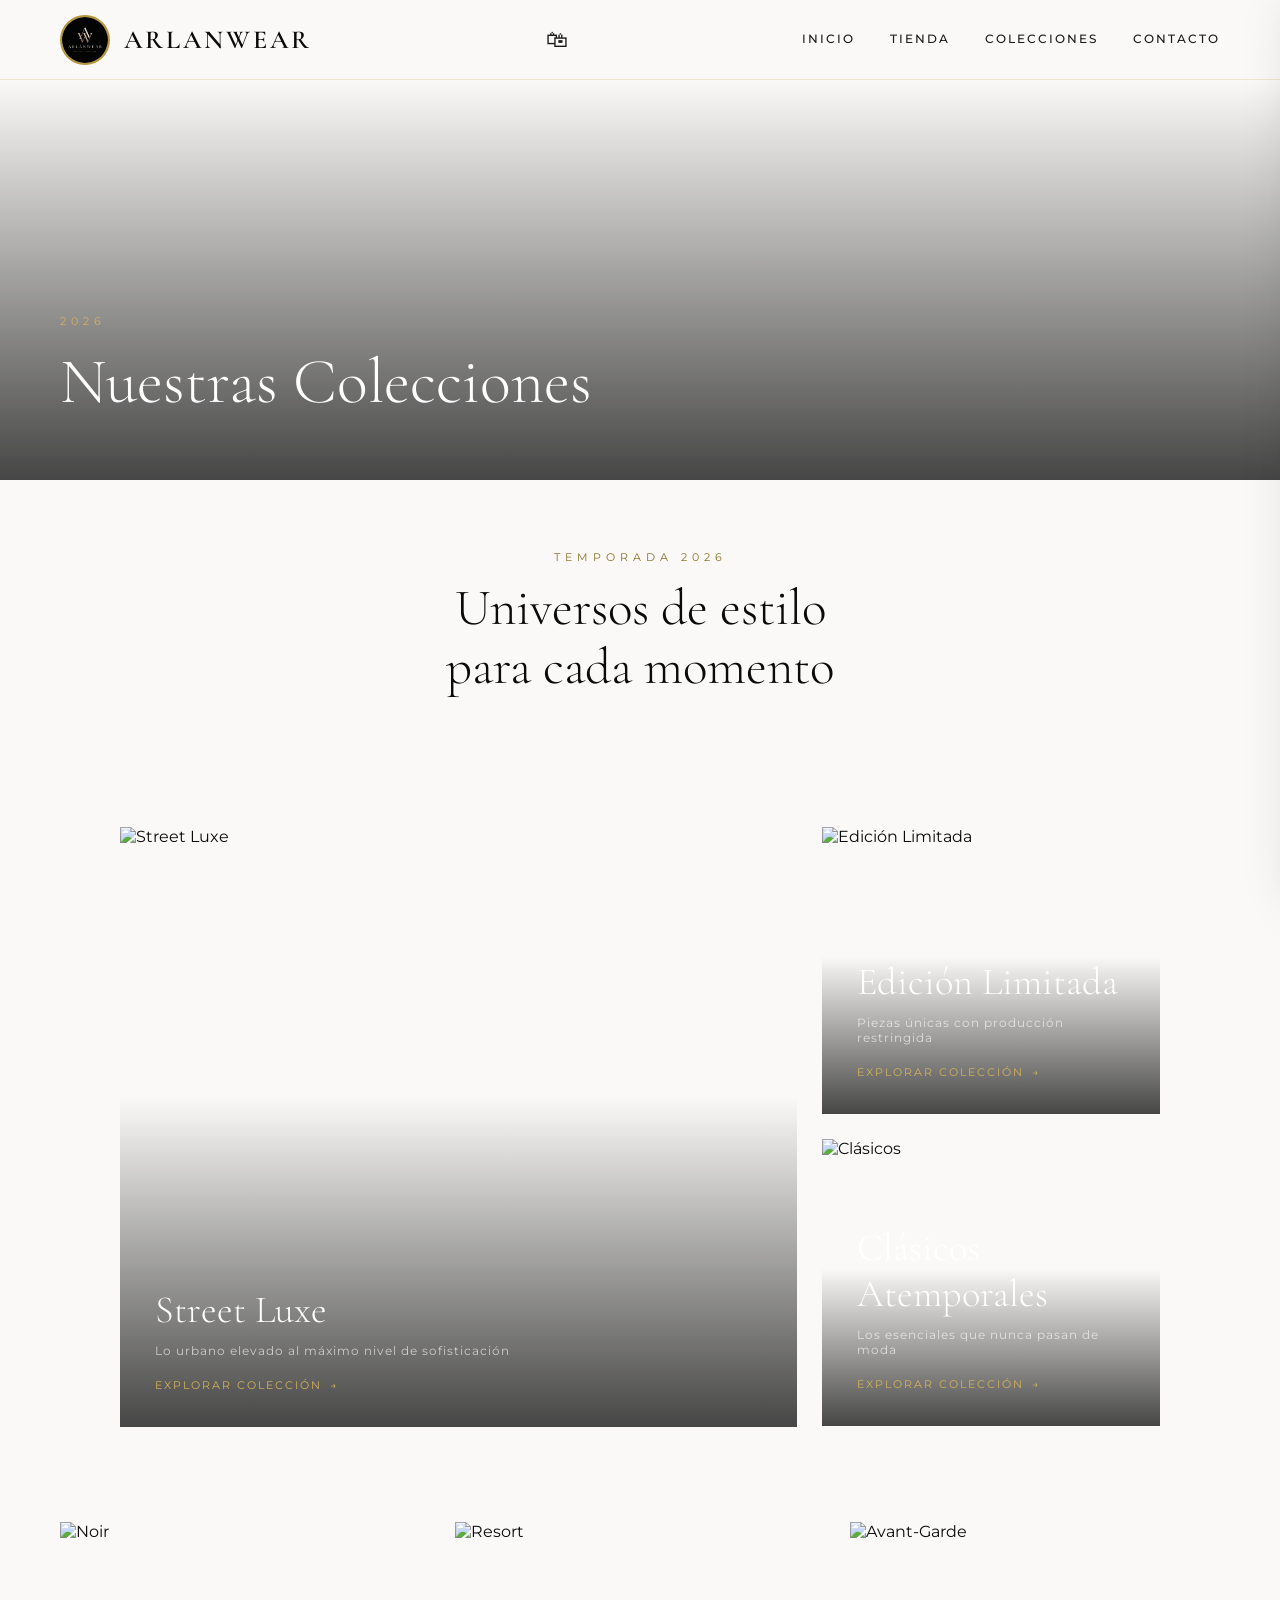
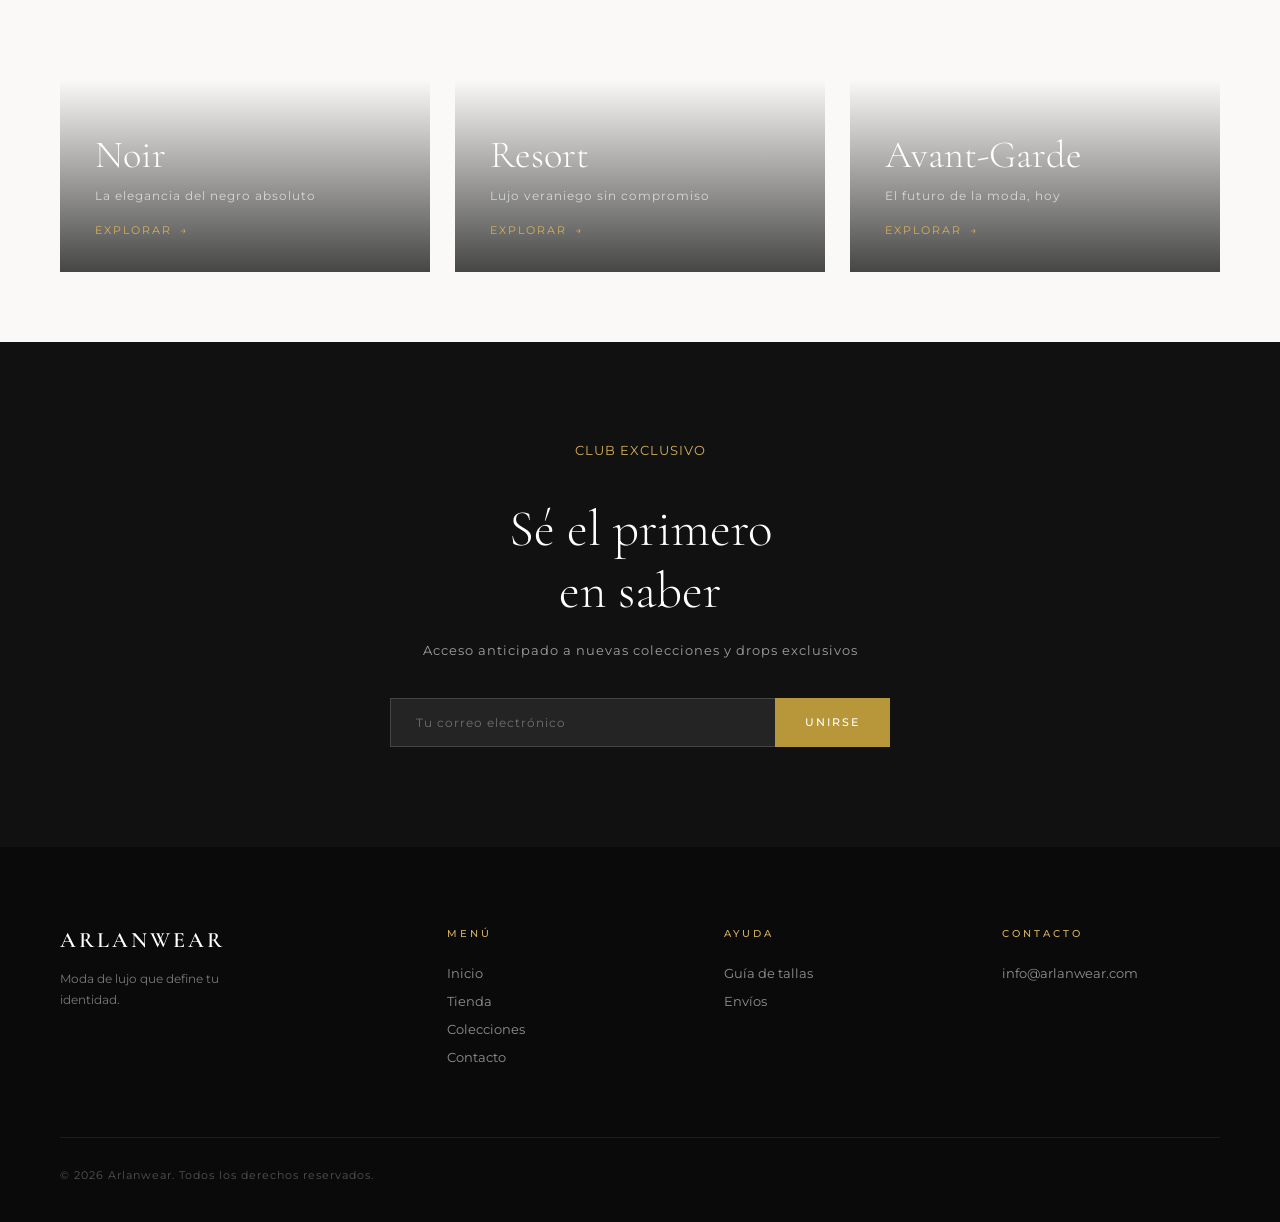
==== commit 209ae472: "Add responsive navigation menu with toggle functionality" ====
--- a/colecciones.html
+++ b/colecciones.html
@@ -15,15 +15,20 @@
          onerror="this.src='https://images.unsplash.com/photo-1558618666-fcd25c85cd64?w=100&h=100&fit=crop'">
     <a href="index.html" class="site-title">Arlanwear</a>
   </div>
-  <nav class="nav-links">
-    <a href="index.html">Inicio</a>
-    <a href="tienda.html">Tienda</a>
-    <a href="colecciones.html">Colecciones</a>
-    <a href="contacto.html">Contacto</a>
+  <div style="display:flex;align-items:center;gap:15px">
     <button class="cart-icon" onclick="openCart()" aria-label="Carrito">
       🛍
       <span class="cart-count" id="cart-badge">0</span>
     </button>
+    <button class="hamburger" id="hamburger" aria-label="Menú" onclick="toggleMenu()">
+      <span></span><span></span><span></span>
+    </button>
+  </div>
+  <nav class="nav-links" id="nav-links">
+    <a href="index.html" onclick="closeMenu()">Inicio</a>
+    <a href="tienda.html" onclick="closeMenu()">Tienda</a>
+    <a href="colecciones.html" onclick="closeMenu()">Colecciones</a>
+    <a href="contacto.html" onclick="closeMenu()">Contacto</a>
   </nav>
 </header>
 
@@ -162,5 +167,16 @@
 <div class="toast" id="toast"></div>
 
 <script src="cart.js"></script>
-</body>
+<script>
+function toggleMenu(){
+  document.getElementById('hamburger').classList.toggle('open');
+  document.getElementById('nav-links').classList.toggle('open');
+  document.body.style.overflow = document.getElementById('nav-links').classList.contains('open') ? 'hidden' : '';
+}
+function closeMenu(){
+  document.getElementById('hamburger').classList.remove('open');
+  document.getElementById('nav-links').classList.remove('open');
+  document.body.style.overflow = '';
+}
+</script>
 </html>
--- a/estilos.css
+++ b/estilos.css
@@ -1,427 +1,946 @@
-* {
-    margin: 0;
-    padding: 0;
-    box-sizing: border-box;
-}
-
-body {
-    font-family: 'Poppins', 'Segoe UI', Arial, sans-serif;
-    background: #f7f7f6;
-    color: #1a1a1a;
-    scroll-behavior: smooth;
-}
-
-/* Header con sombra y efecto */
-.header {
-    background: rgba(247, 247, 246, 0.95);
-    backdrop-filter: blur(10px);
-    padding: 15px 50px;
-    display: flex;
-    justify-content: space-between;
-    align-items: center;
-    flex-wrap: wrap;
-    position: sticky;
-    top: 0;
-    z-index: 1000;
-    box-shadow: 0 2px 20px rgba(0,0,0,0.05);
-}
-
-.logo-area {
-    display: flex;
-    align-items: center;
-    gap: 15px;
-}
-
-.logo {
-    width: 60px;
-    height: 60px;
-    border-radius: 50%;
-    object-fit: cover;
-    transition: transform 0.3s;
-}
-
-.logo:hover {
-    transform: scale(1.05);
-}
-
-.site-title {
-    color: #8b7224;
-    font-size: 26px;
-    font-weight: 700;
-    text-decoration: none;
-    letter-spacing: 1px;
-}
-
-.nav-links {
-    display: flex;
-    gap: 30px;
-}
-
-.nav-links a {
-    text-decoration: none;
-    color: #1a1a1a;
-    font-weight: 500;
-    transition: all 0.3s;
-    position: relative;
-}
-
-.nav-links a:hover {
-    color: #8b7224;
-}
-
-.nav-links a::after {
-    content: '';
-    position: absolute;
-    bottom: -5px;
-    left: 0;
-    width: 0;
-    height: 2px;
-    background: #8b7224;
-    transition: width 0.3s;
-}
-
-.nav-links a:hover::after {
-    width: 100%;
-}
-
-/* Hero mejorado */
-.hero {
-    background: linear-gradient(135deg, #1a1a1a 0%, #2a2a2a 50%, #8b7224 100%);
-    color: white;
-    text-align: center;
-    padding: 120px 20px;
-    clip-path: polygon(0 0, 100% 0, 100% 90%, 0 100%);
-}
-
-.hero h1 {
-    font-size: 56px;
-    margin-bottom: 20px;
-    animation: fadeInUp 1s ease;
-}
-
-.hero p {
-    font-size: 20px;
-    margin-bottom: 30px;
-    opacity: 0.9;
-}
-
-.btn {
-    background: #8b7224;
-    color: white;
-    padding: 14px 35px;
-    border-radius: 50px;
-    text-decoration: none;
-    font-weight: 600;
-    display: inline-block;
-    transition: all 0.3s;
-    border: none;
-    cursor: pointer;
-    box-shadow: 0 4px 15px rgba(139,114,36,0.3);
-}
-
-.btn:hover {
-    background: #6b561c;
-    transform: translateY(-3px);
-    box-shadow: 0 6px 20px rgba(139,114,36,0.4);
-}
-
-/* Categorías con efecto hover */
-.categories {
-    padding: 80px 50px;
-    display: grid;
-    grid-template-columns: repeat(3, 1fr);
-    gap: 30px;
-    max-width: 1400px;
-    margin: 0 auto;
-}
-
-.category-card {
-    position: relative;
-    height: 350px;
-    border-radius: 20px;
-    overflow: hidden;
-    cursor: pointer;
-    box-shadow: 0 10px 30px rgba(0,0,0,0.1);
-}
-
-.category-card img {
-    width: 100%;
-    height: 100%;
-    object-fit: cover;
-    transition: transform 0.5s;
-}
-
-.category-card:hover img {
-    transform: scale(1.1);
-}
-
-.category-overlay {
-    position: absolute;
-    bottom: 0;
-    left: 0;
-    right: 0;
-    background: linear-gradient(to top, rgba(0,0,0,0.9), transparent);
-    color: white;
-    padding: 30px;
-    text-align: center;
-    transform: translateY(0);
-    transition: transform 0.3s;
-}
-
-.category-card:hover .category-overlay {
-    transform: translateY(-10px);
-}
-
-.category-overlay h3 {
-    font-size: 28px;
-    margin-bottom: 10px;
-}
-
-.category-overlay a {
-    color: #ffd966;
-    text-decoration: none;
-    font-weight: 600;
-}
-
-/* Productos con grid mejorado */
-.products-section {
-    padding: 60px 50px;
-    background: #f0f0ee;
-}
-
-.products-section h1, .products-section h2 {
-    text-align: center;
-    margin-bottom: 50px;
-    font-size: 36px;
-    position: relative;
-}
-
-.products-section h1::after, .products-section h2::after {
-    content: '';
-    display: block;
-    width: 80px;
-    height: 3px;
-    background: #8b7224;
-    margin: 15px auto 0;
-}
-
-.products-grid {
-    display: grid;
-    grid-template-columns: repeat(auto-fit, minmax(280px, 1fr));
-    gap: 30px;
-    max-width: 1400px;
-    margin: 0 auto;
-}
-
-.product-card {
-    background: white;
-    border-radius: 15px;
-    overflow: hidden;
-    text-align: center;
-    box-shadow: 0 5px 20px rgba(0,0,0,0.08);
-    transition: all 0.3s;
-    padding-bottom: 20px;
-}
-
-.product-card:hover {
-    transform: translateY(-10px);
-    box-shadow: 0 15px 35px rgba(0,0,0,0.15);
-}
-
-.product-card img {
-    width: 100%;
-    height: 280px;
-    object-fit: cover;
-    transition: transform 0.3s;
-}
-
-.product-card:hover img {
-    transform: scale(1.05);
-}
-
-.product-card h3 {
-    margin: 20px 0 10px;
-    font-size: 18px;
-}
-
-.price {
-    color: #8b7224;
-    font-size: 24px;
-    font-weight: bold;
-    margin: 10px 0;
-}
-
-.product-btn {
-    background: #1a1a1a;
-    color: white;
-    padding: 10px 25px;
-    border: none;
-    border-radius: 30px;
-    cursor: pointer;
-    transition: all 0.3s;
-    font-weight: 600;
-}
-
-.product-btn:hover {
-    background: #8b7224;
-    transform: scale(1.05);
-}
-
-/* Newsletter */
-.newsletter {
-    background: linear-gradient(135deg, #1a1a1a, #2a2a2a);
-    color: white;
-    text-align: center;
-    padding: 80px 20px;
-}
-
-.newsletter h2 {
-    font-size: 36px;
-    margin-bottom: 15px;
-}
-
-.newsletter-form {
-    display: flex;
-    justify-content: center;
-    gap: 15px;
-    flex-wrap: wrap;
-    margin-top: 30px;
-}
-
-.newsletter-form input {
-    padding: 14px 25px;
-    border-radius: 50px;
-    border: none;
-    width: 320px;
-    font-size: 16px;
-}
-
-.newsletter-form button {
-    background: #8b7224;
-    color: white;
-    padding: 14px 35px;
-    border: none;
-    border-radius: 50px;
-    cursor: pointer;
-    font-weight: 600;
-    transition: all 0.3s;
-}
-
-.newsletter-form button:hover {
-    background: #6b561c;
-    transform: scale(1.02);
-}
-
-/* Contacto */
-.contact-section {
-    max-width: 700px;
-    margin: 80px auto;
-    padding: 0 20px;
-    text-align: center;
-}
-
-.contact-section h1 {
-    font-size: 42px;
-    margin-bottom: 20px;
-}
-
-.contact-form {
-    display: flex;
-    flex-direction: column;
-    gap: 20px;
-    margin: 40px 0;
-}
-
-.contact-form input, .contact-form textarea {
-    padding: 15px;
-    border: 2px solid #eee;
-    border-radius: 12px;
-    font-family: inherit;
-    transition: all 0.3s;
-}
-
-.contact-form input:focus, .contact-form textarea:focus {
-    outline: none;
-    border-color: #8b7224;
-    box-shadow: 0 0 0 3px rgba(139,114,36,0.2);
-}
-
-.contact-info {
-    margin-top: 30px;
-    padding: 20px;
-    background: #f0f0ee;
-    border-radius: 15px;
-}
-
-/* Footer */
-.footer {
-    background: #1a1a1a;
-    color: white;
-    padding: 60px 50px 30px;
-    display: grid;
-    grid-template-columns: repeat(auto-fit, minmax(250px, 1fr));
-    gap: 40px;
-}
-
-.footer h3 {
-    color: #8b7224;
-    margin-bottom: 20px;
-    font-size: 20px;
-}
-
-.footer a {
-    color: #ccc;
-    text-decoration: none;
-    display: block;
-    margin-bottom: 12px;
-    transition: color 0.3s;
-}
-
-.footer a:hover {
-    color: #8b7224;
-}
-
-/* Animaciones */
-@keyframes fadeInUp {
-    from {
-        opacity: 0;
-        transform: translateY(30px);
-    }
-    to {
-        opacity: 1;
-        transform: translateY(0);
-    }
-}
-
-/* Responsive */
-@media (max-width: 768px) {
-    .header {
-        flex-direction: column;
-        gap: 15px;
-        padding: 15px 20px;
-    }
-    .hero h1 {
-        font-size: 36px;
-    }
-    .categories {
-        grid-template-columns: 1fr;
-        padding: 40px 20px;
-    }
-    .products-section {
-        padding: 40px 20px;
-    }
-    .footer {
-        grid-template-columns: 1fr;
-        text-align: center;
-        padding: 40px 20px;
-    }
-}
-
-@media (max-width: 480px) {
-    .hero h1 {
-        font-size: 28px;
-    }
-    .products-grid {
-        grid-template-columns: 1fr;
-    }
-}
+@import url('https://fonts.googleapis.com/css2?family=Cormorant+Garamond:ital,wght@0,300;0,400;0,600;1,300;1,400&family=Montserrat:wght@300;400;500;600&display=swap');
+
+*{margin:0;padding:0;box-sizing:border-box}
+
+:root{
+  --gold:#b8973a;
+  --gold-light:#d4b05a;
+  --gold-dark:#8b7224;
+  --black:#0a0a0a;
+  --off-black:#111111;
+  --dark:#1a1a1a;
+  --gray:#999;
+  --light-gray:#f0efed;
+  --white:#ffffff;
+  --cream:#faf9f7;
+}
+
+html{scroll-behavior:smooth}
+
+body{
+  font-family:'Montserrat',sans-serif;
+  background:var(--cream);
+  color:var(--black);
+  overflow-x:hidden;
+}
+
+/* ── SCROLLBAR ── */
+::-webkit-scrollbar{width:5px}
+::-webkit-scrollbar-track{background:var(--cream)}
+::-webkit-scrollbar-thumb{background:var(--gold-dark);border-radius:3px}
+
+/* ── HEADER ── */
+.header{
+  position:fixed;top:0;left:0;right:0;z-index:1000;
+  background:rgba(250,249,247,0.95);
+  backdrop-filter:blur(20px);
+  -webkit-backdrop-filter:blur(20px);
+  padding:0 60px;
+  height:80px;
+  display:flex;
+  justify-content:space-between;
+  align-items:center;
+  border-bottom:1px solid rgba(184,151,58,0.2);
+  transition:all 0.3s ease;
+}
+.header.scrolled{
+  height:65px;
+  background:rgba(250,249,247,0.98);
+  box-shadow:0 4px 30px rgba(0,0,0,0.06);
+}
+.logo-area{display:flex;align-items:center;gap:14px}
+.logo{
+  width:50px;height:50px;
+  border-radius:50%;
+  object-fit:cover;
+  border:2px solid var(--gold);
+  transition:transform 0.3s ease;
+}
+.logo:hover{transform:rotate(5deg) scale(1.05)}
+.site-title{
+  font-family:'Cormorant Garamond',serif;
+  color:var(--black);
+  font-size:26px;
+  font-weight:600;
+  letter-spacing:3px;
+  text-decoration:none;
+  text-transform:uppercase;
+}
+
+.nav-links{display:flex;align-items:center;gap:35px}
+.nav-links a{
+  text-decoration:none;
+  color:var(--dark);
+  font-size:12px;
+  font-weight:500;
+  letter-spacing:2px;
+  text-transform:uppercase;
+  position:relative;
+  padding-bottom:3px;
+  transition:color 0.3s ease;
+}
+.nav-links a::after{
+  content:'';
+  position:absolute;
+  bottom:0;left:0;
+  width:0;height:1px;
+  background:var(--gold);
+  transition:width 0.3s ease;
+}
+.nav-links a:hover{color:var(--gold-dark)}
+.nav-links a:hover::after{width:100%}
+
+/* Carrito icono */
+.cart-icon{
+  position:relative;
+  cursor:pointer;
+  background:none;
+  border:none;
+  font-size:22px;
+  color:var(--dark);
+  transition:color 0.3s ease;
+}
+.cart-icon:hover{color:var(--gold-dark)}
+.cart-count{
+  position:absolute;top:-8px;right:-8px;
+  background:var(--gold);
+  color:var(--white);
+  font-size:10px;
+  font-weight:600;
+  width:18px;height:18px;
+  border-radius:50%;
+  display:flex;align-items:center;justify-content:center;
+  opacity:0;transform:scale(0);
+  transition:all 0.3s cubic-bezier(0.34,1.56,0.64,1);
+}
+.cart-count.visible{opacity:1;transform:scale(1)}
+
+/* ── HERO ── */
+.hero{
+  height:100vh;
+  position:relative;
+  overflow:hidden;
+  display:flex;align-items:center;justify-content:center;
+}
+.hero-bg{
+  position:absolute;inset:0;
+  background-image:url('https://images.unsplash.com/photo-1441986300917-64674bd600d8?w=1800&q=80');
+  background-size:cover;
+  background-position:center;
+  transform:scale(1.05);
+  transition:transform 8s ease;
+}
+.hero-bg::after{
+  content:'';
+  position:absolute;inset:0;
+  background:linear-gradient(135deg,rgba(10,10,10,0.7) 0%,rgba(10,10,10,0.3) 60%,rgba(184,151,58,0.2) 100%);
+}
+.hero:hover .hero-bg{transform:scale(1)}
+.hero-content{
+  position:relative;z-index:2;
+  text-align:center;
+  color:var(--white);
+  padding:0 20px;
+  animation:fadeUp 1.2s ease forwards;
+}
+@keyframes fadeUp{
+  from{opacity:0;transform:translateY(40px)}
+  to{opacity:1;transform:translateY(0)}
+}
+.hero-eyebrow{
+  font-size:11px;
+  letter-spacing:6px;
+  text-transform:uppercase;
+  color:var(--gold-light);
+  margin-bottom:20px;
+  font-weight:400;
+}
+.hero h1{
+  font-family:'Cormorant Garamond',serif;
+  font-size:clamp(64px,8vw,110px);
+  font-weight:300;
+  line-height:0.95;
+  letter-spacing:-1px;
+  margin-bottom:25px;
+}
+.hero h1 em{
+  font-style:italic;
+  color:var(--gold-light);
+}
+.hero p{
+  font-size:14px;
+  letter-spacing:2px;
+  font-weight:300;
+  opacity:0.85;
+  margin-bottom:45px;
+  max-width:400px;
+  margin-left:auto;margin-right:auto;
+}
+.hero-btns{display:flex;gap:15px;justify-content:center;flex-wrap:wrap}
+
+/* ── BOTONES ── */
+.btn{
+  display:inline-block;
+  padding:14px 38px;
+  font-size:11px;
+  letter-spacing:2.5px;
+  text-transform:uppercase;
+  font-weight:500;
+  text-decoration:none;
+  cursor:pointer;
+  border:none;
+  transition:all 0.35s ease;
+  font-family:'Montserrat',sans-serif;
+}
+.btn-primary{
+  background:var(--gold);
+  color:var(--white);
+}
+.btn-primary:hover{
+  background:var(--gold-dark);
+  transform:translateY(-2px);
+  box-shadow:0 8px 25px rgba(184,151,58,0.4);
+}
+.btn-outline{
+  background:transparent;
+  color:var(--white);
+  border:1px solid rgba(255,255,255,0.6);
+}
+.btn-outline:hover{
+  background:var(--white);
+  color:var(--black);
+  border-color:var(--white);
+  transform:translateY(-2px);
+}
+
+/* ── SCROLL INDICATOR ── */
+.scroll-indicator{
+  position:absolute;bottom:40px;left:50%;transform:translateX(-50%);
+  display:flex;flex-direction:column;align-items:center;gap:8px;
+  color:rgba(255,255,255,0.6);font-size:10px;letter-spacing:2px;
+  animation:bounce 2s infinite;
+}
+.scroll-line{width:1px;height:50px;background:linear-gradient(var(--gold-light),transparent)}
+@keyframes bounce{0%,100%{transform:translateX(-50%) translateY(0)}50%{transform:translateX(-50%) translateY(8px)}}
+
+/* ── CATEGORIAS ── */
+.categories-section{padding:120px 60px}
+.section-header{text-align:center;margin-bottom:70px}
+.section-eyebrow{
+  font-size:11px;letter-spacing:5px;text-transform:uppercase;
+  color:var(--gold-dark);margin-bottom:15px;font-weight:400;
+}
+.section-title{
+  font-family:'Cormorant Garamond',serif;
+  font-size:clamp(36px,4vw,56px);
+  font-weight:300;
+  line-height:1.15;
+}
+
+.categories{
+  display:grid;
+  grid-template-columns:repeat(3,1fr);
+  gap:25px;
+}
+.category-card{
+  position:relative;
+  height:500px;
+  overflow:hidden;
+  cursor:pointer;
+}
+.category-card img{
+  width:100%;height:100%;
+  object-fit:cover;
+  transition:transform 0.7s cubic-bezier(0.25,0.46,0.45,0.94);
+}
+.category-card:hover img{transform:scale(1.08)}
+.category-overlay{
+  position:absolute;inset:0;
+  background:linear-gradient(to top,rgba(10,10,10,0.8) 0%,transparent 50%);
+  display:flex;flex-direction:column;
+  justify-content:flex-end;
+  padding:35px;
+  transition:all 0.4s ease;
+}
+.category-tag{
+  font-size:10px;letter-spacing:3px;text-transform:uppercase;
+  color:var(--gold-light);margin-bottom:10px;font-weight:400;
+}
+.category-overlay h3{
+  font-family:'Cormorant Garamond',serif;
+  font-size:32px;font-weight:300;
+  color:var(--white);margin-bottom:18px;
+  transform:translateY(10px);
+  transition:transform 0.4s ease;
+}
+.category-card:hover .category-overlay h3{transform:translateY(0)}
+.category-link{
+  color:var(--gold-light);
+  text-decoration:none;
+  font-size:11px;letter-spacing:2px;text-transform:uppercase;
+  display:inline-flex;align-items:center;gap:8px;
+  opacity:0;transform:translateY(10px);
+  transition:all 0.4s ease 0.05s;
+}
+.category-link::after{content:'→'}
+.category-card:hover .category-link{opacity:1;transform:translateY(0)}
+
+/* ── PRODUCTOS ── */
+.products-section{padding:100px 60px;background:var(--white)}
+.products-grid{
+  display:grid;
+  grid-template-columns:repeat(4,1fr);
+  gap:30px;
+  margin-top:60px;
+}
+.product-card{
+  position:relative;
+  cursor:pointer;
+  group:true;
+}
+.product-img-wrap{
+  position:relative;
+  overflow:hidden;
+  aspect-ratio:3/4;
+  background:var(--light-gray);
+}
+.product-img-wrap img{
+  width:100%;height:100%;
+  object-fit:cover;
+  transition:transform 0.6s cubic-bezier(0.25,0.46,0.45,0.94);
+}
+.product-card:hover .product-img-wrap img{transform:scale(1.06)}
+.product-badge{
+  position:absolute;top:15px;left:15px;
+  background:var(--black);
+  color:var(--white);
+  font-size:9px;letter-spacing:2px;text-transform:uppercase;
+  padding:5px 12px;
+  font-weight:500;
+}
+.badge-gold{background:var(--gold)}
+.product-actions{
+  position:absolute;bottom:-60px;left:0;right:0;
+  background:rgba(10,10,10,0.9);
+  padding:18px;
+  transition:bottom 0.4s ease;
+  display:flex;gap:10px;
+}
+.product-card:hover .product-actions{bottom:0}
+.product-btn{
+  flex:1;
+  background:var(--gold);
+  color:var(--white);
+  border:none;
+  padding:10px;
+  font-size:10px;letter-spacing:2px;text-transform:uppercase;
+  cursor:pointer;
+  font-family:'Montserrat',sans-serif;font-weight:500;
+  transition:background 0.3s ease;
+}
+.product-btn:hover{background:var(--gold-dark)}
+.product-btn-wish{
+  background:transparent;
+  border:1px solid rgba(255,255,255,0.3);
+  color:var(--white);
+  width:42px;
+  display:flex;align-items:center;justify-content:center;
+  font-size:16px;
+  cursor:pointer;
+  transition:all 0.3s ease;
+  flex:none;
+}
+.product-btn-wish:hover{background:var(--white);color:var(--black)}
+.product-info{padding:20px 0 0}
+.product-brand{
+  font-size:10px;letter-spacing:2px;text-transform:uppercase;
+  color:var(--gray);margin-bottom:6px;
+}
+.product-card h3{
+  font-family:'Cormorant Garamond',serif;
+  font-size:20px;font-weight:400;
+  margin-bottom:8px;
+  transition:color 0.3s ease;
+}
+.product-card:hover h3{color:var(--gold-dark)}
+.price{
+  color:var(--gold-dark);
+  font-size:15px;font-weight:500;
+  letter-spacing:1px;
+}
+
+/* ── BANNER MIDDLE ── */
+.banner-section{
+  position:relative;
+  height:500px;
+  overflow:hidden;
+  display:flex;align-items:center;
+}
+.banner-bg{
+  position:absolute;inset:0;
+  background-image:url('https://images.unsplash.com/photo-1509631179647-0177331693ae?w=1800&q=80');
+  background-size:cover;
+  background-position:center 30%;
+}
+.banner-bg::after{
+  content:'';position:absolute;inset:0;
+  background:linear-gradient(90deg,rgba(10,10,10,0.85) 40%,transparent);
+}
+.banner-content{
+  position:relative;z-index:2;
+  padding:0 100px;
+  color:var(--white);
+}
+.banner-content .section-eyebrow{color:var(--gold-light)}
+.banner-content h2{
+  font-family:'Cormorant Garamond',serif;
+  font-size:clamp(40px,5vw,70px);
+  font-weight:300;
+  line-height:1.1;
+  margin:15px 0 30px;
+}
+
+/* ── NEWSLETTER ── */
+.newsletter{
+  background:var(--off-black);
+  color:var(--white);
+  padding:100px 60px;
+  text-align:center;
+}
+.newsletter .section-eyebrow{color:var(--gold-light)}
+.newsletter h2{
+  font-family:'Cormorant Garamond',serif;
+  font-size:clamp(36px,4vw,56px);
+  font-weight:300;
+  margin:15px 0 20px;
+}
+.newsletter p{
+  font-size:13px;letter-spacing:1px;
+  color:rgba(255,255,255,0.6);
+  margin-bottom:40px;
+}
+.newsletter-form{
+  display:flex;justify-content:center;gap:0;
+  max-width:500px;margin:0 auto;
+}
+.newsletter-form input{
+  flex:1;
+  padding:16px 25px;
+  border:none;
+  background:rgba(255,255,255,0.08);
+  color:var(--white);
+  font-family:'Montserrat',sans-serif;
+  font-size:12px;letter-spacing:1px;
+  border:1px solid rgba(255,255,255,0.15);
+  border-right:none;
+  outline:none;
+}
+.newsletter-form input::placeholder{color:rgba(255,255,255,0.35)}
+.newsletter-form input:focus{border-color:var(--gold)}
+.newsletter-form button{
+  background:var(--gold);
+  color:var(--white);
+  border:none;
+  padding:16px 30px;
+  font-family:'Montserrat',sans-serif;
+  font-size:11px;letter-spacing:2px;text-transform:uppercase;
+  cursor:pointer;
+  font-weight:500;
+  transition:background 0.3s ease;
+  white-space:nowrap;
+}
+.newsletter-form button:hover{background:var(--gold-dark)}
+
+/* ── FOOTER ── */
+.footer{
+  background:var(--black);
+  color:var(--white);
+  padding:80px 60px 40px;
+}
+.footer-top{
+  display:grid;
+  grid-template-columns:1.5fr 1fr 1fr 1fr;
+  gap:60px;
+  padding-bottom:60px;
+  border-bottom:1px solid rgba(255,255,255,0.08);
+}
+.footer-brand .site-title{color:var(--white);font-size:22px;margin-bottom:15px;display:block}
+.footer-brand p{
+  font-size:12px;color:rgba(255,255,255,0.45);
+  line-height:1.8;max-width:220px;margin-top:10px;
+}
+.footer h4{
+  font-size:10px;letter-spacing:3px;text-transform:uppercase;
+  color:var(--gold-light);margin-bottom:25px;font-weight:500;
+}
+.footer a{
+  color:rgba(255,255,255,0.55);
+  text-decoration:none;display:block;
+  margin-bottom:12px;font-size:13px;
+  transition:color 0.3s ease;
+}
+.footer a:hover{color:var(--gold-light)}
+.footer-bottom{
+  display:flex;justify-content:space-between;align-items:center;
+  padding-top:30px;flex-wrap:wrap;gap:15px;
+}
+.footer-bottom p{font-size:11px;color:rgba(255,255,255,0.3);letter-spacing:1px}
+.social-links{display:flex;gap:20px}
+.social-links a{
+  color:rgba(255,255,255,0.3);font-size:16px;
+  transition:color 0.3s ease;display:block;margin:0;
+}
+.social-links a:hover{color:var(--gold-light)}
+
+/* ── TIENDA PAGE ── */
+.page-hero{
+  height:350px;
+  background-image:url('https://images.unsplash.com/photo-1490481651871-ab68de25d43d?w=1800&q=80');
+  background-size:cover;background-position:center;
+  position:relative;
+  display:flex;align-items:flex-end;
+  padding:60px;
+  margin-top:80px;
+}
+.page-hero::after{
+  content:'';position:absolute;inset:0;
+  background:linear-gradient(to top,rgba(10,10,10,0.7),transparent);
+}
+.page-hero-content{position:relative;z-index:2;color:var(--white)}
+.page-hero-content .section-eyebrow{color:var(--gold-light)}
+.page-hero-content h1{
+  font-family:'Cormorant Garamond',serif;
+  font-size:clamp(40px,5vw,72px);font-weight:300;
+}
+
+.store-layout{padding:70px 60px}
+.filter-bar{
+  display:flex;justify-content:space-between;align-items:center;
+  margin-bottom:50px;flex-wrap:wrap;gap:20px;
+}
+.filter-tabs{display:flex;gap:5px}
+.filter-tab{
+  padding:8px 20px;
+  border:1px solid rgba(0,0,0,0.15);
+  background:transparent;
+  font-family:'Montserrat',sans-serif;
+  font-size:11px;letter-spacing:1.5px;text-transform:uppercase;
+  cursor:pointer;transition:all 0.3s ease;
+  color:var(--dark);
+}
+.filter-tab.active,.filter-tab:hover{background:var(--black);color:var(--white);border-color:var(--black)}
+
+/* ── COLECCIONES PAGE ── */
+.colecciones-hero{
+  height:400px;
+  background-image:url('https://images.unsplash.com/photo-1469334031218-e382a71b716b?w=1800&q=80');
+  background-size:cover;background-position:center 20%;
+  position:relative;
+  display:flex;align-items:flex-end;
+  padding:60px;
+  margin-top:80px;
+}
+.colecciones-hero::after{
+  content:'';position:absolute;inset:0;
+  background:linear-gradient(to top,rgba(10,10,10,0.75),transparent);
+}
+.collection-grid{
+  display:grid;
+  grid-template-columns:2fr 1fr;
+  gap:25px;
+  padding:70px 60px;
+}
+.collection-card{
+  position:relative;overflow:hidden;cursor:pointer;
+}
+.collection-card.tall{height:600px}
+.collection-card.medium{height:287px}
+.collection-card img{
+  width:100%;height:100%;object-fit:cover;
+  transition:transform 0.7s ease;
+}
+.collection-card:hover img{transform:scale(1.07)}
+.collection-card .overlay{
+  position:absolute;inset:0;
+  background:linear-gradient(to top,rgba(10,10,10,0.75) 0%,transparent 55%);
+  display:flex;flex-direction:column;justify-content:flex-end;
+  padding:35px;
+}
+.collection-card .overlay h3{
+  font-family:'Cormorant Garamond',serif;
+  font-size:clamp(28px,3vw,42px);font-weight:300;
+  color:var(--white);margin-bottom:10px;
+}
+.collection-card .overlay p{
+  font-size:12px;letter-spacing:1px;
+  color:rgba(255,255,255,0.65);margin-bottom:20px;
+}
+.collection-card .overlay a{
+  color:var(--gold-light);text-decoration:none;
+  font-size:11px;letter-spacing:2px;text-transform:uppercase;
+  transition:gap 0.3s ease;
+  display:inline-flex;align-items:center;gap:8px;
+}
+.collection-card .overlay a:hover{gap:14px}
+.collection-card .overlay a::after{content:'→'}
+
+/* ── CONTACTO PAGE ── */
+.contact-layout{
+  display:grid;
+  grid-template-columns:1fr 1fr;
+  min-height:calc(100vh - 80px);
+  margin-top:80px;
+}
+.contact-left{
+  background:var(--off-black);
+  padding:100px 70px;
+  display:flex;flex-direction:column;justify-content:center;
+  color:var(--white);
+}
+.contact-left h2{
+  font-family:'Cormorant Garamond',serif;
+  font-size:clamp(40px,4vw,62px);font-weight:300;
+  line-height:1.1;margin:15px 0 35px;
+}
+.contact-info-item{
+  display:flex;align-items:flex-start;gap:18px;
+  margin-bottom:30px;padding-bottom:30px;
+  border-bottom:1px solid rgba(255,255,255,0.08);
+}
+.contact-info-item:last-child{border-bottom:none}
+.contact-icon{
+  width:42px;height:42px;
+  background:rgba(184,151,58,0.15);
+  border:1px solid rgba(184,151,58,0.3);
+  display:flex;align-items:center;justify-content:center;
+  font-size:18px;flex-shrink:0;
+}
+.contact-detail-label{
+  font-size:10px;letter-spacing:2px;text-transform:uppercase;
+  color:var(--gold-light);margin-bottom:5px;
+}
+.contact-detail-value{color:rgba(255,255,255,0.75);font-size:14px}
+.contact-right{
+  background:var(--cream);
+  padding:100px 70px;
+  display:flex;flex-direction:column;justify-content:center;
+}
+.contact-form{display:flex;flex-direction:column;gap:20px;margin-top:30px}
+.form-group{display:flex;flex-direction:column;gap:8px}
+.form-label{
+  font-size:10px;letter-spacing:2px;text-transform:uppercase;
+  color:var(--gray);font-weight:500;
+}
+.form-input{
+  padding:14px 18px;
+  border:1px solid rgba(0,0,0,0.12);
+  background:var(--white);
+  font-family:'Montserrat',sans-serif;
+  font-size:13px;
+  color:var(--black);
+  outline:none;
+  transition:border-color 0.3s ease;
+}
+.form-input:focus{border-color:var(--gold)}
+textarea.form-input{resize:vertical;min-height:130px}
+
+/* ── CART SIDEBAR ── */
+.cart-overlay{
+  position:fixed;inset:0;
+  background:rgba(0,0,0,0.5);
+  z-index:2000;
+  opacity:0;pointer-events:none;
+  transition:opacity 0.4s ease;
+}
+.cart-overlay.open{opacity:1;pointer-events:all}
+.cart-sidebar{
+  position:fixed;top:0;right:-450px;
+  width:420px;height:100vh;
+  background:var(--cream);
+  z-index:2001;
+  display:flex;flex-direction:column;
+  transition:right 0.4s cubic-bezier(0.25,0.46,0.45,0.94);
+  box-shadow:-15px 0 50px rgba(0,0,0,0.15);
+}
+.cart-sidebar.open{right:0}
+.cart-header{
+  padding:30px;
+  border-bottom:1px solid rgba(0,0,0,0.08);
+  display:flex;justify-content:space-between;align-items:center;
+}
+.cart-header h3{
+  font-family:'Cormorant Garamond',serif;
+  font-size:24px;font-weight:400;letter-spacing:2px;
+}
+.cart-close{
+  background:none;border:none;cursor:pointer;
+  font-size:22px;color:var(--dark);
+  transition:transform 0.3s ease;
+  line-height:1;
+}
+.cart-close:hover{transform:rotate(90deg)}
+.cart-items{flex:1;overflow-y:auto;padding:20px 30px}
+.cart-empty{
+  text-align:center;padding:60px 20px;
+  color:var(--gray);
+}
+.cart-empty-icon{font-size:48px;margin-bottom:15px;opacity:0.4}
+.cart-empty p{font-size:13px;letter-spacing:1px}
+.cart-item{
+  display:flex;gap:15px;
+  padding:20px 0;
+  border-bottom:1px solid rgba(0,0,0,0.06);
+  animation:slideIn 0.3s ease;
+}
+@keyframes slideIn{from{opacity:0;transform:translateX(20px)}to{opacity:1;transform:translateX(0)}}
+.cart-item-img{
+  width:80px;height:95px;object-fit:cover;
+  flex-shrink:0;
+}
+.cart-item-info{flex:1}
+.cart-item-name{
+  font-family:'Cormorant Garamond',serif;
+  font-size:17px;font-weight:400;margin-bottom:4px;
+}
+.cart-item-price{
+  font-size:13px;color:var(--gold-dark);font-weight:500;
+  margin-bottom:12px;
+}
+.cart-item-controls{display:flex;align-items:center;gap:12px}
+.qty-btn{
+  width:26px;height:26px;
+  background:transparent;
+  border:1px solid rgba(0,0,0,0.2);
+  cursor:pointer;font-size:14px;
+  display:flex;align-items:center;justify-content:center;
+  transition:all 0.2s ease;
+}
+.qty-btn:hover{background:var(--black);color:var(--white);border-color:var(--black)}
+.qty-num{font-size:13px;font-weight:500;min-width:20px;text-align:center}
+.cart-item-remove{
+  margin-left:auto;background:none;border:none;
+  color:rgba(0,0,0,0.3);cursor:pointer;font-size:16px;
+  transition:color 0.3s ease;
+}
+.cart-item-remove:hover{color:red}
+.cart-footer{
+  padding:25px 30px;
+  border-top:1px solid rgba(0,0,0,0.08);
+  background:var(--white);
+}
+.cart-subtotal{
+  display:flex;justify-content:space-between;
+  margin-bottom:20px;font-size:13px;letter-spacing:1px;
+}
+.cart-subtotal-price{font-weight:500;font-size:16px;color:var(--gold-dark)}
+.cart-checkout-btn{
+  width:100%;
+  background:var(--black);
+  color:var(--white);
+  border:none;
+  padding:16px;
+  font-family:'Montserrat',sans-serif;
+  font-size:11px;letter-spacing:3px;text-transform:uppercase;
+  cursor:pointer;
+  font-weight:500;
+  transition:background 0.3s ease;
+}
+.cart-checkout-btn:hover{background:var(--gold-dark)}
+
+/* ── TOAST NOTIFICATION ── */
+.toast{
+  position:fixed;bottom:30px;left:50%;transform:translateX(-50%) translateY(80px);
+  background:var(--black);color:var(--white);
+  padding:14px 28px;
+  font-size:12px;letter-spacing:1.5px;text-transform:uppercase;
+  z-index:3000;
+  opacity:0;transition:all 0.4s ease;
+  white-space:nowrap;
+}
+.toast.show{opacity:1;transform:translateX(-50%) translateY(0)}
+
+/* ── REVEAL ANIMATIONS ── */
+.reveal{
+  opacity:0;transform:translateY(35px);
+  transition:opacity 0.7s ease,transform 0.7s ease;
+}
+.reveal.visible{opacity:1;transform:translateY(0)}
+
+/* ── HAMBURGER BUTTON ── */
+.hamburger{
+  display:none;
+  flex-direction:column;
+  gap:5px;
+  background:none;
+  border:none;
+  cursor:pointer;
+  padding:5px;
+  z-index:1100;
+}
+.hamburger span{
+  display:block;
+  width:24px;height:2px;
+  background:var(--black);
+  border-radius:2px;
+  transition:all 0.3s ease;
+  transform-origin:center;
+}
+.hamburger.open span:nth-child(1){transform:translateY(7px) rotate(45deg)}
+.hamburger.open span:nth-child(2){opacity:0;transform:scaleX(0)}
+.hamburger.open span:nth-child(3){transform:translateY(-7px) rotate(-45deg)}
+
+/* ── RESPONSIVE: TABLET ── */
+@media(max-width:1024px){
+  .header{padding:0 35px}
+  .products-grid{grid-template-columns:repeat(3,1fr)}
+  .footer-top{grid-template-columns:1fr 1fr;gap:40px}
+  .categories-section,.products-section,.store-layout,.newsletter{padding-left:35px;padding-right:35px}
+  .footer{padding:60px 35px 30px}
+  .banner-content{padding:0 60px}
+  .contact-left,.contact-right{padding:70px 50px}
+}
+
+/* ── RESPONSIVE: MÓVIL ── */
+@media(max-width:768px){
+
+  /* Header & Nav */
+  .header{padding:0 20px;height:65px}
+  .header.scrolled{height:60px}
+  .logo{width:42px;height:42px}
+  .site-title{font-size:20px;letter-spacing:2px}
+
+  .hamburger{display:flex}
+
+  .nav-links{
+    position:fixed;
+    top:0;left:0;right:0;bottom:0;
+    background:rgba(250,249,247,0.98);
+    backdrop-filter:blur(20px);
+    flex-direction:column;
+    align-items:center;
+    justify-content:center;
+    gap:35px;
+    z-index:1050;
+    opacity:0;
+    pointer-events:none;
+    transform:translateY(-10px);
+    transition:opacity 0.3s ease,transform 0.3s ease;
+  }
+  .nav-links.open{
+    opacity:1;
+    pointer-events:all;
+    transform:translateY(0);
+  }
+  .nav-links a{
+    font-size:22px;
+    letter-spacing:3px;
+  }
+  .nav-links a::after{height:2px}
+  .cart-icon{
+    position:relative;
+    z-index:1060;
+  }
+
+  /* Hero */
+  .hero-content{padding:0 25px}
+  .hero-eyebrow{font-size:10px;letter-spacing:4px}
+  .hero-btns{flex-direction:column;align-items:center;gap:12px}
+  .btn{padding:13px 32px;font-size:11px}
+  .scroll-indicator{display:none}
+
+  /* Sections padding */
+  .categories-section{padding:70px 20px}
+  .products-section{padding:70px 20px}
+  .store-layout{padding:50px 20px}
+  .newsletter{padding:70px 20px}
+  .footer{padding:60px 20px 30px}
+
+  /* Section headers */
+  .section-header{margin-bottom:40px}
+
+  /* Categories */
+  .categories{grid-template-columns:1fr;gap:15px}
+  .category-card{height:260px}
+  .category-overlay h3{font-size:26px}
+  /* Mostrar link siempre en móvil */
+  .category-link{opacity:1;transform:translateY(0)}
+
+  /* Products */
+  .products-grid{grid-template-columns:repeat(2,1fr);gap:15px}
+  /* Mostrar acciones siempre en móvil */
+  .product-actions{bottom:0}
+  .product-btn{font-size:9px;padding:8px 5px}
+
+  /* Banner */
+  .banner-section{height:380px}
+  .banner-content{padding:0 25px}
+  .banner-content h2{font-size:36px}
+
+  /* Newsletter */
+  .newsletter-form{flex-direction:column;gap:0;max-width:100%}
+  .newsletter-form input{border-right:1px solid rgba(255,255,255,0.15);border-bottom:none;width:100%}
+  .newsletter-form button{width:100%;padding:14px}
+
+  /* Footer */
+  .footer-top{grid-template-columns:1fr 1fr;gap:30px;padding-bottom:40px}
+  .footer-brand{grid-column:1/-1}
+  .footer-bottom{flex-direction:column;text-align:center;gap:15px}
+
+  /* Contact */
+  .contact-layout{grid-template-columns:1fr;min-height:auto}
+  .contact-left{padding:60px 25px}
+  .contact-right{padding:60px 25px}
+  .contact-left h2{font-size:36px}
+
+  /* Collections */
+  .collection-grid{grid-template-columns:1fr;gap:15px}
+  .collection-card.tall{height:350px}
+  .collection-card.medium{height:220px}
+
+  /* Page heroes */
+  .page-hero{height:250px;padding:30px 25px;margin-top:65px}
+  .colecciones-hero{height:280px;padding:30px 25px;margin-top:65px}
+  .page-hero-content h1{font-size:36px}
+
+  /* Cart sidebar */
+  .cart-sidebar{width:100%;right:-100%}
+
+  /* Filter bar */
+  .filter-bar{flex-direction:column;align-items:flex-start;gap:15px}
+  .filter-tabs{flex-wrap:wrap;gap:8px}
+  .filter-tab{padding:7px 14px;font-size:10px}
+
+  /* Store second row collections */
+  .store-collections-row{grid-template-columns:1fr !important}
+}
+
+/* ── RESPONSIVE: PEQUEÑO ── */
+@media(max-width:480px){
+  .header{padding:0 16px}
+  .site-title{font-size:18px}
+
+  /* Hero */
+  .hero-content{padding:0 20px}
+
+  /* Products: 1 columna en pantallas muy pequeñas */
+  .products-grid{grid-template-columns:1fr;gap:20px}
+  .product-img-wrap{aspect-ratio:4/3}
+
+  /* Footer: 1 columna */
+  .footer-top{grid-template-columns:1fr}
+
+  /* Contact form grid */
+  .contact-right > form > div[style*="grid-template-columns"]{
+    display:flex !important;flex-direction:column !important;
+  }
+
+  /* Collections second row */
+  .collection-card{height:240px !important}
+}
+
+/* ── TOUCH: mostrar acciones de producto siempre ── */
+@media(hover:none){
+  .product-actions{bottom:0}
+  .category-link{opacity:1;transform:translateY(0)}
+  .collection-card .overlay a{gap:8px}
+}
